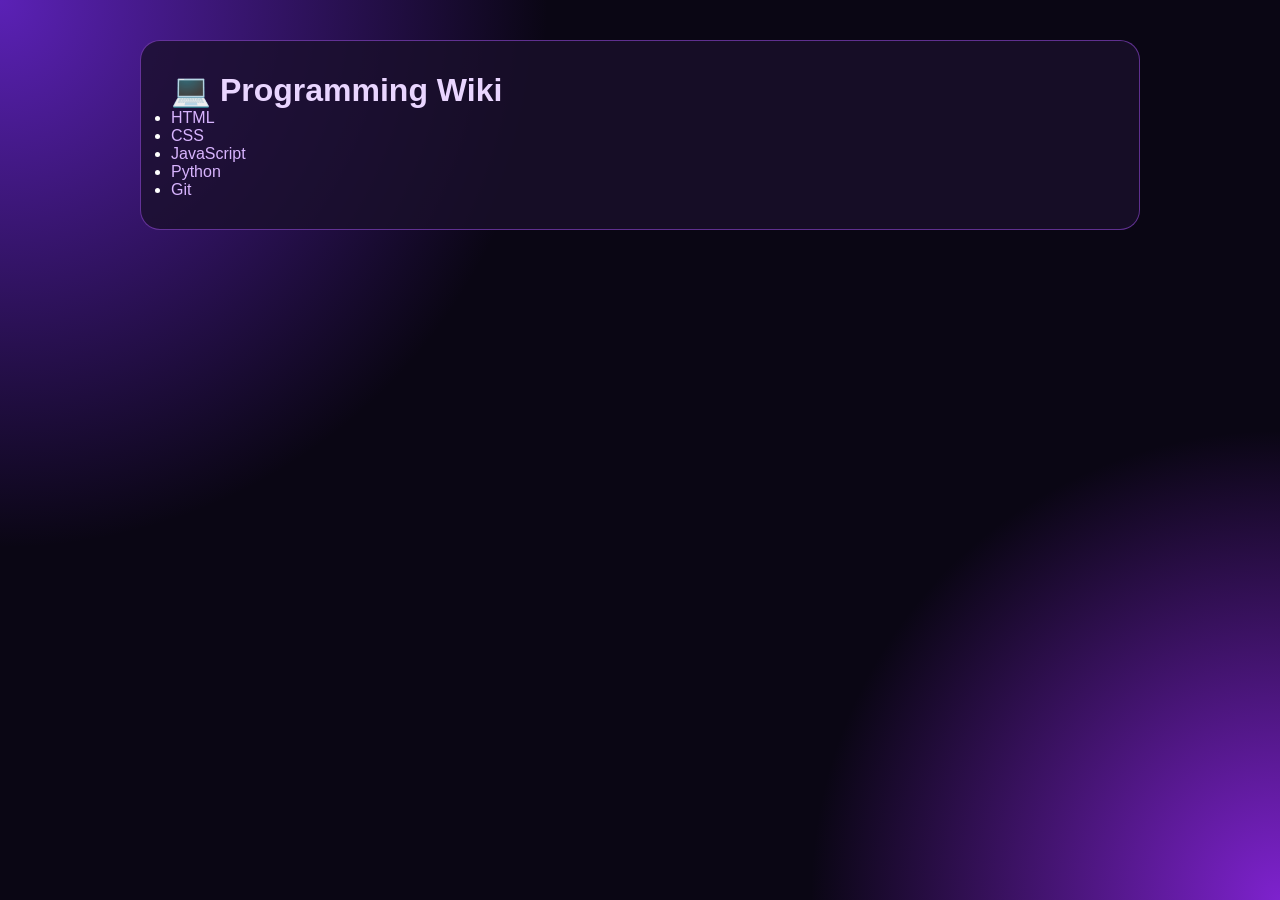
==== index.html @ c40941be "Add files via upload" ====
<!DOCTYPE html><html lang="ko"><head><meta charset="UTF-8"><title>Programming Wiki</title><link rel="stylesheet" href="css/docs.css"></head><body><div class="container"><div class="card"><h1 class="title">💻 Programming Wiki</h1><ul><li><a href="docs/html.html">HTML</a></li><li><a href="docs/css.html">CSS</a></li><li><a href="docs/javascript.html">JavaScript</a></li><li><a href="docs/python.html">Python</a></li><li><a href="docs/git.html">Git</a></li></ul></div></div></body></html>
---- css/docs.css ----
*{margin:0;padding:0;box-sizing:border-box;font-family:'Segoe UI',sans-serif}body{background:radial-gradient(circle at top left,#5b21b6 0%,transparent 35%),radial-gradient(circle at bottom right,#7e22ce 0%,transparent 30%),#0a0614;color:white;min-height:100vh;padding:40px}.container{max-width:1000px;margin:auto}.card{background:rgba(26,16,43,.8);border:1px solid rgba(168,85,247,.5);border-radius:20px;padding:30px}.title{color:#e9d5ff}a{color:#d8b4fe;text-decoration:none}.back{display:inline-block;margin-bottom:20px;padding:10px 15px;background:#6d28d9;color:white;border-radius:10px;text-decoration:none}
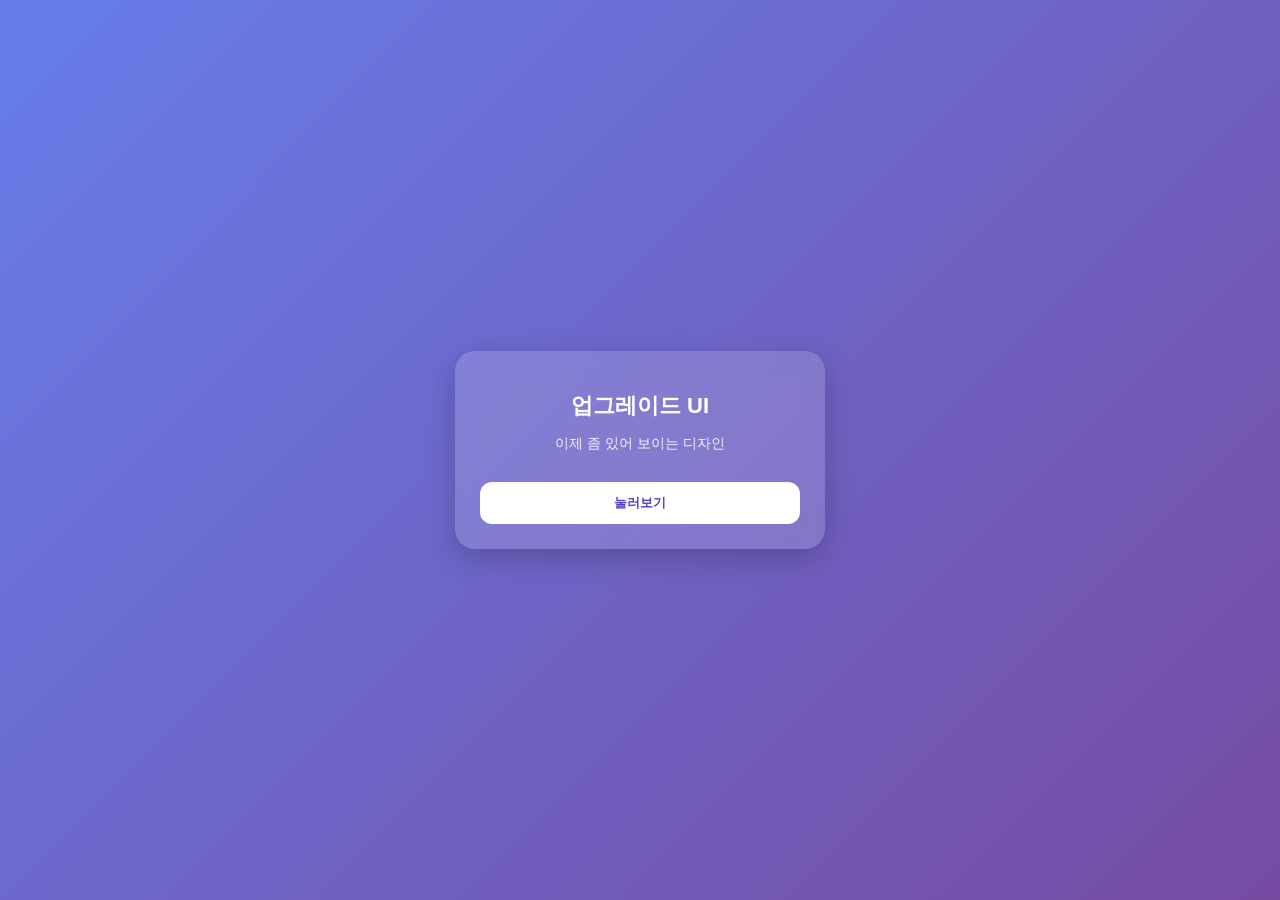
==== commit 4e0b6732: "Update index.html" ====
--- a/index.html
+++ b/index.html
@@ -1 +1,73 @@
-<!DOCTYPE html><html lang="ko"><head><meta charset="UTF-8"><title>Programming Wiki</title><link rel="stylesheet" href="css/docs.css"></head><body><div class="container"><div class="card"><h1 class="title">💻 Programming Wiki</h1><ul><li><a href="docs/html.html">HTML</a></li><li><a href="docs/css.html">CSS</a></li><li><a href="docs/javascript.html">JavaScript</a></li><li><a href="docs/python.html">Python</a></li><li><a href="docs/git.html">Git</a></li></ul></div></div></body></html>+<!DOCTYPE html>
+<html lang="ko">
+<head>
+<meta charset="UTF-8" />
+<meta name="viewport" content="width=device-width, initial-scale=1.0"/>
+<title>Upgrade UI</title>
+
+<style>
+body {
+  margin: 0;
+  font-family: Arial, sans-serif;
+  height: 100vh;
+  display: flex;
+  justify-content: center;
+  align-items: center;
+  background: linear-gradient(135deg, #667eea, #764ba2);
+}
+
+.card {
+  width: 320px;
+  padding: 25px;
+  border-radius: 20px;
+  background: rgba(255,255,255,0.15);
+  backdrop-filter: blur(10px);
+  box-shadow: 0 10px 30px rgba(0,0,0,0.2);
+  text-align: center;
+  color: white;
+}
+
+h1 {
+  margin-bottom: 10px;
+  font-size: 22px;
+}
+
+p {
+  font-size: 14px;
+  opacity: 0.9;
+}
+
+button {
+  margin-top: 15px;
+  width: 100%;
+  padding: 12px;
+  border: none;
+  border-radius: 12px;
+  cursor: pointer;
+  font-weight: bold;
+  background: white;
+  color: #5a3fc0;
+  transition: 0.2s;
+}
+
+button:hover {
+  transform: scale(1.05);
+  background: #f2f2f2;
+}
+
+button:active {
+  transform: scale(0.98);
+}
+</style>
+</head>
+
+<body>
+
+<div class="card">
+  <h1>업그레이드 UI</h1>
+  <p>이제 좀 있어 보이는 디자인</p>
+  <button onclick="alert('버튼 눌림')">눌러보기</button>
+</div>
+
+</body>
+</html>
